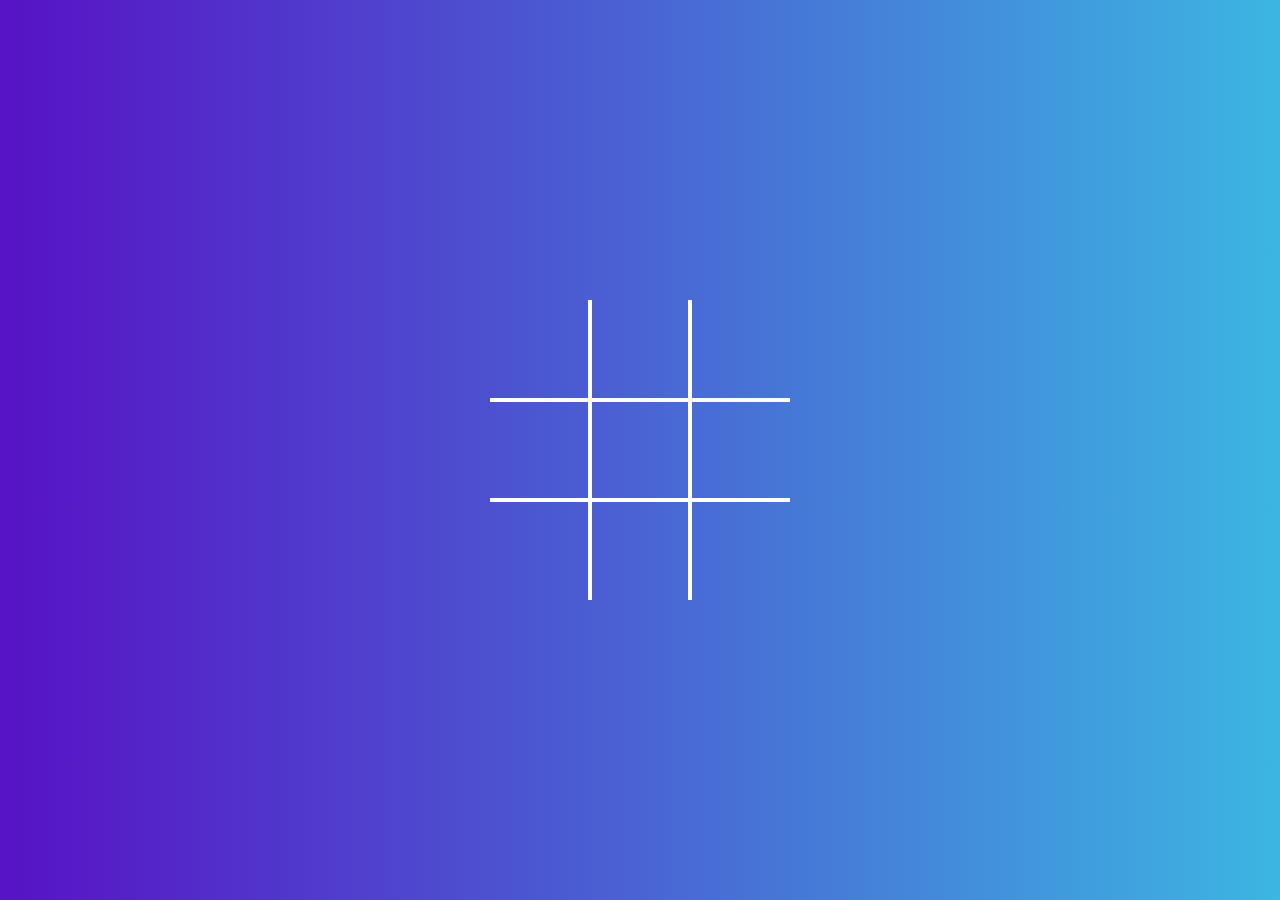
==== version1/index.html @ 49e51fc2 "feat: fazendo nova estrutura de pastas para definir um Menu de escolha entre 2 Jogadores e Jogar Con" ====
<!DOCTYPE html>
<html lang="pt-BR">
  <head>
    <meta charset="UTF-8">
    <meta name="viewport" content="width=device-width, initial-scale=1.0">
    <link rel="stylesheet" href="./style.css">
    <title>Jogo da Velha</title>
    <link href="https://fonts.googleapis.com/css2?family=Mulish:wght@300;400;500;600;700;900&display=swap" rel="stylesheet">

  </head>
  <body>
    <div class="board" data-board>
      <div class="cell" data-cell></div>
      <div class="cell" data-cell></div>
      <div class="cell" data-cell></div>
      <div class="cell" data-cell></div>
      <div class="cell" data-cell></div>
      <div class="cell" data-cell></div>
      <div class="cell" data-cell></div>
      <div class="cell" data-cell></div>
      <div class="cell" data-cell></div>
    </div>

      <div class="winning-message" data-winning-message>
        <p class="winning-message-text" data-winning-message-text>X Venceu!</p>
        <button class="winning-message-button" data-restart-button>Reiniciar</button>
      </div>

    <script src="./script.js"></script>
  </body>
</html>
---- version1/style.css ----
* {
  box-sizing: border-box;
  margin: 0;
  padding: 0;
}

body {
  height: 100vh;
  width: 100vw;
  background: linear-gradient(
    90deg, 
    rgb(87, 18, 197) 0%, 
    rgb(60, 182, 226) 100%);
}

.board {
  display: grid;
  width: 100%;
  height: 100%;
  justify-content: center;
  align-content: center;
  justify-items: center;
  align-items: center;
  grid-template-columns: repeat(3, auto);
}

.board.x .cell:not(.x):not(.circle):hover::after,
.board.x .cell:not(.x):not(.circle):hover::before,
.board.circle .cell:not(.x):not(.circle):hover::after,
.board.circle .cell:not(.x):not(.circle):hover::before {
  background: rgba(255, 255, 255, 0.3) !important;
}

/*Celula*/
.cell {
  width: 100px;
  height: 100px;
  border: 2px solid white;
  display: flex;
  justify-content: center;
  align-items: center;
  position: relative;
}

.cell.x, 
.cell.circle {
  cursor: not-allowed;
}

.cell:nth-child(1),
.cell:nth-child(2),
.cell:nth-child(3) {
  border-top: none;
}

.cell:nth-child(1),
.cell:nth-child(4),
.cell:nth-child(7) {
  border-left: none;
}

.cell:nth-child(3),
.cell:nth-child(6),
.cell:nth-child(9) {
  border-right: none;
}

.cell:nth-child(7),
.cell:nth-child(8),
.cell:nth-child(9) {
  border-bottom: none;
}

/* X */
.cell.x::before,
.cell.x::after,
.board.x .cell:not(.x):not(.circle):hover::after,
.board.x .cell:not(.x):not(.circle):hover::before {
  content: "";
  height: calc(100px * 0.15);
  width: calc(100px * 0.9);
  background: white;
  position: absolute;
}

.cell.x::before,
.board.x .cell:not(.x):not(.circle):hover::before {
  transform: rotate(45deg);
}

.cell.x::after,
.board.x .cell:not(.x):not(.circle):hover::after {
  transform: rotate(-45deg);
}

/* Circle */
.cell.circle::before,
.cell.circle::after,
.board.circle .cell:not(.x):not(.circle):hover::after,
.board.circle .cell:not(.x):not(.circle):hover::before {
  content: "";
  height: calc(100px * 0.9);
  width: calc(100px * 0.9);
  background: white;
  position: absolute;
  border-radius: 50%;
}

/*Mensagem de Vitoria*/
.winning-message {
  display: none;
  position: fixed;
  top: 0;
  left: 0;
  right: 0;
  bottom: 0;
  justify-content: center;
  align-items: center;
  background-color: rgba(0, 0, 0, 0.65);
  flex-direction: column;
}

.winning-message-button {
  font-family: Mulish,;
  font-size: 1.8rem;
  background-color: rgba(15, 158, 34, 1);
  padding: 10px 15px;
  cursor: pointer;
  border-radius: 10px;
  border: none;
  margin-top: 16px;
  color: white;
  box-shadow: 0 0 10px rgba(0, 0, 0, 0.45);
}

.winning-message-button:hover {
  background-color: white;
  color: rgba(15, 158, 34, 1);
}

@keyframes blink {
  0%, 50%, 100% {
    color: white;
  }
  25%, 75% {
    color: rgba(15, 158, 34, 1);
  }
}

.winning-message-text {
  color:white;
  font-size: 3.5rem;;
  font-family:'Times New Roman', Times, serif;
  font-weight: 300;
  text-shadow: 0 0 10px rgba(0, 0, 0, 0.45);
  animation: blink 1s infinite;
}

.show-winning-message {
  display: flex;
}
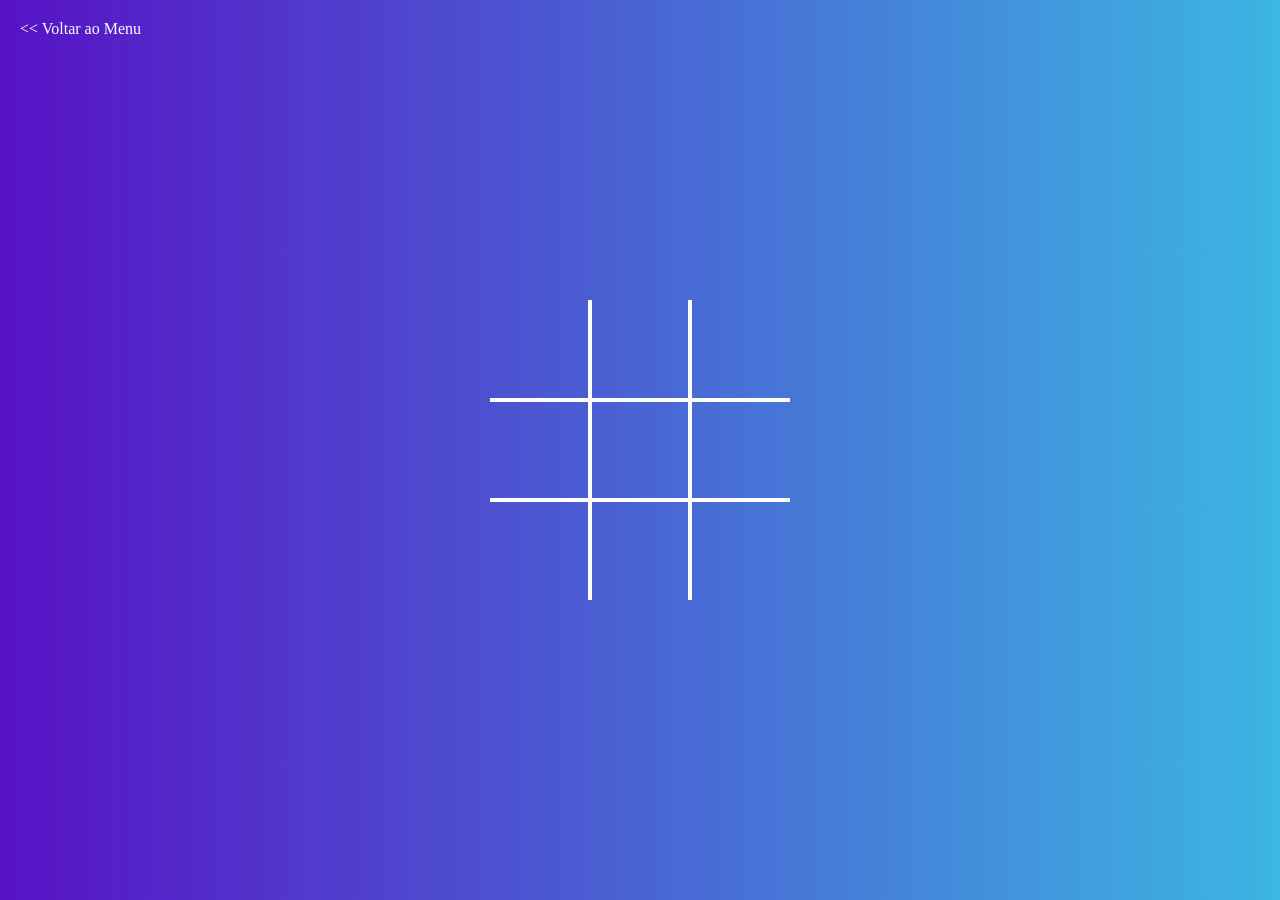
==== commit 4a1bbf71: "feat: adicionando correções de nível de dificuldade, mensagens de aviso e botão de voltar ao menu no" ====
--- a/version1/index.html
+++ b/version1/index.html
@@ -9,6 +9,11 @@
 
   </head>
   <body>
+
+    <!-- Botão voltar ao menu -->
+    <span class="back-to-menu" id="backToMenu">&lt;&lt; Voltar ao Menu</span>
+
+    <!-- Tabuleiro -->
     <div class="board" data-board>
       <div class="cell" data-cell></div>
       <div class="cell" data-cell></div>
--- a/version1/style.css
+++ b/version1/style.css
@@ -158,4 +158,20 @@
 
 .show-winning-message {
   display: flex;
-} +} 
+
+
+/* Voltar ao menu */
+.back-to-menu {
+  position: absolute;
+  top: 20px;
+  left: 20px;
+  color: white;
+  cursor: pointer;
+  font-size: 1rem;
+  transition: 0.2s ease;
+}
+
+.back-to-menu:hover {
+  text-decoration: underline;
+}
